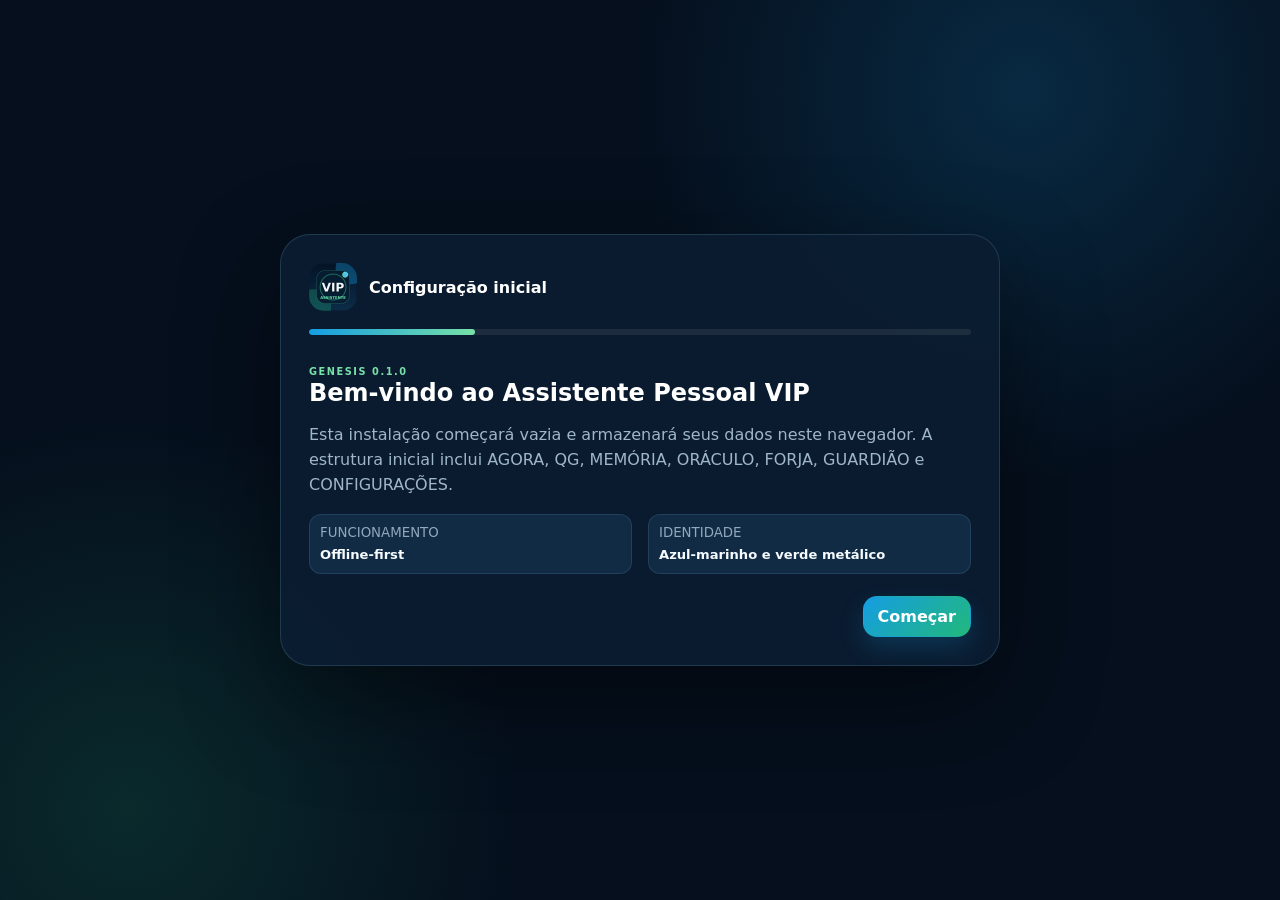
==== index.html @ 744bed23 "Add files via upload" ====
<!doctype html>
<html lang="pt-BR">
<head>
  <meta charset="utf-8">
  <meta name="viewport" content="width=device-width, initial-scale=1, viewport-fit=cover">
  <meta name="theme-color" content="#07182d">
  <meta name="description" content="Assistente Pessoal VIP — sistema operacional pessoal modular, privado e offline-first.">
  <meta name="mobile-web-app-capable" content="yes">
  <meta name="apple-mobile-web-app-capable" content="yes">
  <meta name="apple-mobile-web-app-status-bar-style" content="black-translucent">
  <title>Assistente Pessoal VIP</title>
  <link rel="manifest" href="./manifest.webmanifest">
  <link rel="icon" type="image/png" sizes="192x192" href="./assets/icon-192.png">
  <link rel="apple-touch-icon" href="./assets/icon-192.png">
  <link rel="stylesheet" href="./styles.css">
</head>
<body>
  <div id="appShell" class="app-shell" hidden>
    <aside class="sidebar" aria-label="Navegação principal">
      <a class="brand" href="#agora" aria-label="Assistente Pessoal VIP">
        <img src="./assets/icon-192.png" alt="">
        <span><strong>Assistente Pessoal</strong><small>VIP · Genesis 0.1</small></span>
      </a>
      <nav id="desktopNav" class="nav-list"></nav>
      <div class="sidebar-footer">
        <div class="status-pill"><i></i><span>Dados locais</span></div>
        <small>Offline-first · GitHub Pages</small>
      </div>
    </aside>

    <div class="content-area">
      <header class="topbar">
        <div>
          <span class="eyebrow">ASSISTENTE PESSOAL VIP</span>
          <h1 id="pageTitle">AGORA</h1>
        </div>
        <div class="topbar-actions">
          <button id="lockNowBtn" class="icon-btn" type="button" title="Bloquear agora" aria-label="Bloquear agora">⌁</button>
          <button id="themeToggleBtn" class="icon-btn" type="button" title="Alternar tema" aria-label="Alternar tema">◐</button>
          <button id="settingsBtn" class="profile-btn" type="button" title="Configurações" aria-label="Abrir configurações"><span id="profileInitial">V</span></button>
        </div>
      </header>
      <main id="mainContent" tabindex="-1"></main>
    </div>

    <nav id="mobileNav" class="mobile-nav" aria-label="Navegação móvel"></nav>
  </div>

  <section id="onboarding" class="fullscreen-layer" hidden aria-labelledby="onboardingTitle">
    <div class="setup-card">
      <div class="setup-brand"><img src="./assets/icon-192.png" alt=""><span>Configuração inicial</span></div>
      <div class="setup-progress" aria-label="Progresso"><i id="setupProgress"></i></div>
      <div id="setupBody"></div>
    </div>
  </section>

  <section id="lockScreen" class="fullscreen-layer lock-layer" hidden aria-labelledby="lockTitle">
    <form id="unlockForm" class="lock-card">
      <img src="./assets/icon-192.png" alt="">
      <span class="eyebrow">ÁREA PRIVADA</span>
      <h2 id="lockTitle">Assistente Pessoal VIP</h2>
      <p id="lockGreeting">Digite seu PIN para continuar.</p>
      <label class="field"><span>PIN</span><input id="unlockPin" inputmode="numeric" pattern="[0-9]*" maxlength="8" autocomplete="current-password" type="password" required></label>
      <button class="btn btn-primary btn-full" type="submit">Desbloquear</button>
      <small id="lockMessage" class="form-message" aria-live="polite"></small>
    </form>
  </section>

  <dialog id="modal" class="modal"><div id="modalContent"></div></dialog>
  <div id="toastContainer" class="toast-container" aria-live="polite"></div>
  <input id="importFileInput" type="file" accept="application/json" hidden>

  <script type="module" src="./js/app.js"></script>
</body>
</html>
---- styles.css ----
:root{
  --bg:#edf3f8;--bg-deep:#dce7ef;--surface:rgba(255,255,255,.88);--surface-solid:#fff;--surface-2:#f5f9fc;
  --text:#10263b;--text-strong:#06192b;--muted:#657b8e;--border:rgba(25,72,105,.14);--border-strong:rgba(26,129,167,.33);
  --navy:#07182d;--navy-2:#0c2946;--electric:#159de2;--electric-2:#52c8f0;--metal:#22b87b;--metal-light:#77e1a8;--metal-dark:#0f6f50;
  --danger:#c7475b;--warning:#c98724;--success:#168d61;--radius:22px;--radius-sm:15px;
  --shadow:0 22px 65px rgba(7,24,45,.12);--shadow-soft:0 10px 30px rgba(7,24,45,.09);--font-scale:1;
  color-scheme:light;font-family:Inter,ui-sans-serif,system-ui,-apple-system,BlinkMacSystemFont,"Segoe UI",sans-serif;font-size:calc(16px * var(--font-scale));
}
[data-theme="dark"]{
  --bg:#050f1d;--bg-deep:#081a2d;--surface:rgba(12,29,48,.88);--surface-solid:#0d2238;--surface-2:#112b44;
  --text:#d9e8f4;--text-strong:#f5fbff;--muted:#91a9bc;--border:rgba(115,174,207,.17);--border-strong:rgba(60,190,218,.36);
  --shadow:0 24px 75px rgba(0,0,0,.34);--shadow-soft:0 12px 34px rgba(0,0,0,.25);color-scheme:dark;
}
*{box-sizing:border-box}html{min-height:100%;background:var(--bg)}body{margin:0;min-height:100vh;background:
radial-gradient(circle at 90% 0%,rgba(21,157,226,.14),transparent 31%),
radial-gradient(circle at 5% 100%,rgba(34,184,123,.12),transparent 30%),var(--bg);color:var(--text)}
button,input,select,textarea{font:inherit}button{cursor:pointer}a{color:inherit;text-decoration:none}img{display:block;max-width:100%}[hidden]{display:none!important}
.app-shell{min-height:100vh}.sidebar{position:fixed;inset:0 auto 0 0;width:268px;padding:22px 16px;display:flex;flex-direction:column;background:linear-gradient(180deg,rgba(5,21,39,.98),rgba(8,42,61,.97));border-right:1px solid rgba(255,255,255,.08);z-index:30}.brand{display:flex;align-items:center;gap:12px;padding:4px 7px 22px}.brand img{width:44px;height:44px;border-radius:14px;box-shadow:0 9px 26px rgba(0,0,0,.25)}.brand span{display:flex;flex-direction:column}.brand strong{font-size:.93rem;color:#f6fbff}.brand small{font-size:.68rem;color:rgba(205,228,241,.61);letter-spacing:.05em;margin-top:2px}.nav-list{display:grid;gap:5px}.nav-item{width:100%;border:1px solid transparent;background:transparent;color:rgba(205,225,239,.67);border-radius:14px;padding:11px 12px;display:flex;align-items:center;gap:11px;text-align:left;font-weight:690;transition:.18s}.nav-item:hover{background:rgba(255,255,255,.07);color:#fff}.nav-item.active{background:linear-gradient(105deg,rgba(244,252,255,.98),rgba(217,245,236,.95));color:#104c63;border-color:rgba(255,255,255,.18);box-shadow:0 12px 28px rgba(0,0,0,.12)}.nav-icon{width:28px;height:28px;border-radius:9px;display:grid;place-items:center;font-size:.95rem;background:rgba(255,255,255,.07)}.nav-item.active .nav-icon{background:linear-gradient(145deg,rgba(21,157,226,.14),rgba(34,184,123,.18))}.sidebar-footer{margin-top:auto;color:rgba(206,228,240,.58);display:grid;gap:8px;padding:12px 8px;font-size:.69rem}.status-pill{display:flex;align-items:center;gap:8px;color:rgba(224,240,248,.78)}.status-pill i{width:8px;height:8px;border-radius:50%;background:var(--metal-light);box-shadow:0 0 13px var(--metal)}
.content-area{margin-left:268px;min-height:100vh}.topbar{position:sticky;top:0;z-index:20;display:flex;justify-content:space-between;align-items:center;padding:16px 26px;background:rgba(237,243,248,.74);backdrop-filter:blur(18px) saturate(145%);border-bottom:1px solid var(--border)}[data-theme="dark"] .topbar{background:rgba(5,15,29,.74)}.eyebrow{font-size:.61rem;letter-spacing:.16em;font-weight:850;color:var(--metal-dark)}[data-theme="dark"] .eyebrow{color:var(--metal-light)}.topbar h1{font-size:1.02rem;margin:3px 0 0;color:var(--text-strong)}.topbar-actions{display:flex;align-items:center;gap:8px}.icon-btn,.profile-btn{border:1px solid var(--border);background:var(--surface);color:var(--text);width:42px;height:42px;border-radius:14px;display:grid;place-items:center;box-shadow:var(--shadow-soft)}.profile-btn{background:linear-gradient(145deg,var(--navy-2),var(--metal-dark));color:#fff;font-weight:850;border-color:rgba(255,255,255,.12)}main{max-width:1420px;margin:0 auto;padding:26px 26px 80px}.mobile-nav{display:none}
.page{animation:pageIn .25s ease}.page-head{display:flex;justify-content:space-between;gap:18px;align-items:flex-end;margin-bottom:20px}.page-head h2{margin:0;color:var(--text-strong);font-size:clamp(1.55rem,3vw,2.35rem)}.page-head p{margin:7px 0 0;max-width:720px;color:var(--muted);line-height:1.55}.page-actions{display:flex;gap:9px;flex-wrap:wrap}.grid{display:grid;gap:16px}.grid-2{grid-template-columns:repeat(2,minmax(0,1fr))}.grid-3{grid-template-columns:repeat(3,minmax(0,1fr))}.grid-4{grid-template-columns:repeat(4,minmax(0,1fr))}.card{position:relative;background:var(--surface);border:1px solid var(--border);border-radius:var(--radius);padding:20px;box-shadow:var(--shadow-soft);overflow:hidden}.card::before{content:"";position:absolute;inset:0 auto auto 0;width:100%;height:2px;background:linear-gradient(90deg,var(--electric),var(--metal-light),transparent 75%);opacity:.85}.card h3{margin:0;color:var(--text-strong);font-size:1rem}.card p{color:var(--muted);line-height:1.55}.card-head{display:flex;justify-content:space-between;align-items:center;gap:10px;margin-bottom:15px}.hero{background:linear-gradient(135deg,rgba(7,24,45,.98),rgba(10,50,72,.96) 58%,rgba(15,111,80,.92));color:#fff;border-radius:30px;padding:26px;box-shadow:0 28px 72px rgba(7,24,45,.22);position:relative;overflow:hidden;margin-bottom:18px}.hero::before{content:"";position:absolute;width:320px;height:320px;border:1px solid rgba(119,225,168,.28);border-radius:50%;right:-90px;top:-170px}.hero::after{content:"";position:absolute;width:190px;height:190px;background:radial-gradient(circle,rgba(82,200,240,.18),transparent 68%);right:8%;bottom:-90px}.hero>*{position:relative;z-index:1}.hero small{color:rgba(228,243,251,.72)}.hero h2{font-size:clamp(1.7rem,4vw,2.75rem);margin:8px 0 9px}.hero p{max-width:780px;color:rgba(230,242,249,.78);line-height:1.58}.hero-meta{display:flex;flex-wrap:wrap;gap:8px;margin-top:18px}.chip{display:inline-flex;align-items:center;gap:7px;border-radius:999px;padding:7px 11px;background:rgba(255,255,255,.09);border:1px solid rgba(255,255,255,.11);font-size:.72rem;color:rgba(244,250,254,.87)}.chip i{width:7px;height:7px;border-radius:50%;background:var(--metal-light);box-shadow:0 0 10px var(--metal-light)}
.stat-card{min-height:126px}.stat-value{display:block;font-size:1.55rem;color:var(--text-strong);font-weight:860;margin:12px 0 5px}.stat-label{font-size:.72rem;color:var(--muted)}.priority-list,.list{display:grid;gap:9px}.priority-item,.list-item{display:flex;align-items:flex-start;gap:11px;padding:13px;border:1px solid var(--border);border-radius:var(--radius-sm);background:var(--surface-2)}.priority-number{width:30px;height:30px;flex:0 0 30px;border-radius:10px;display:grid;place-items:center;background:linear-gradient(145deg,var(--electric),var(--metal));color:#fff;font-weight:850}.priority-item b,.list-item b{display:block;color:var(--text-strong);font-size:.86rem}.priority-item small,.list-item small{display:block;color:var(--muted);margin-top:4px;line-height:1.4}.clickable{cursor:pointer;transition:.18s}.clickable:hover{transform:translateY(-2px);border-color:var(--border-strong)}
.btn{border:1px solid transparent;border-radius:14px;padding:10px 14px;font-weight:760;display:inline-flex;align-items:center;justify-content:center;gap:8px;transition:.18s}.btn:hover{transform:translateY(-1px)}.btn-primary{background:linear-gradient(135deg,var(--electric),var(--metal));color:#fff;box-shadow:0 11px 25px rgba(21,157,226,.2)}.btn-secondary{background:var(--surface-2);color:var(--text);border-color:var(--border)}.btn-danger{background:rgba(199,71,91,.1);color:var(--danger);border-color:rgba(199,71,91,.18)}.btn-ghost{background:transparent;color:var(--muted);border-color:var(--border)}.btn-sm{padding:7px 10px;border-radius:11px;font-size:.74rem}.btn-full{width:100%}.action-row{display:flex;flex-wrap:wrap;gap:9px}.badge{display:inline-flex;align-items:center;padding:5px 9px;border-radius:999px;font-size:.65rem;font-weight:790;background:rgba(21,157,226,.1);color:#1479a9;border:1px solid rgba(21,157,226,.17)}[data-theme="dark"] .badge{color:#8fdcf5}.badge.success{background:rgba(34,184,123,.1);color:var(--success);border-color:rgba(34,184,123,.18)}[data-theme="dark"] .badge.success{color:var(--metal-light)}.badge.warning{background:rgba(201,135,36,.1);color:var(--warning)}
.field{display:grid;gap:7px}.field>span{font-size:.72rem;font-weight:760;color:var(--text)}.field input,.field select,.field textarea{width:100%;border:1px solid var(--border);border-radius:13px;background:var(--surface-2);color:var(--text);padding:11px 12px;outline:none;transition:.18s}.field textarea{min-height:110px;resize:vertical;line-height:1.5}.field input:focus,.field select:focus,.field textarea:focus{border-color:var(--electric);box-shadow:0 0 0 3px rgba(21,157,226,.12)}.form-grid{display:grid;grid-template-columns:repeat(2,minmax(0,1fr));gap:13px}.span-2{grid-column:1/-1}.form-message{display:block;min-height:18px;margin-top:8px;color:var(--danger);text-align:center}.search-row{display:flex;gap:9px;margin-bottom:15px}.search-row .field{flex:1}.empty-state{padding:24px;border:1px dashed var(--border-strong);border-radius:var(--radius-sm);background:var(--surface-2);color:var(--muted);text-align:center;line-height:1.55}.section-note{padding:13px;border-radius:var(--radius-sm);background:linear-gradient(135deg,rgba(21,157,226,.08),rgba(34,184,123,.08));border:1px solid var(--border);font-size:.78rem;line-height:1.5;color:var(--muted)}
.command-box{display:flex;gap:10px;background:rgba(255,255,255,.08);border:1px solid rgba(255,255,255,.14);padding:9px;border-radius:17px;margin-top:20px;max-width:850px}.command-box input{flex:1;border:0;background:transparent;color:#fff;padding:6px 8px;outline:none}.command-box input::placeholder{color:rgba(233,245,251,.58)}.command-box button{border:0;border-radius:12px;background:linear-gradient(135deg,var(--electric),var(--metal));color:#fff;padding:10px 14px;font-weight:800}.module-card{min-height:178px;display:flex;flex-direction:column}.module-symbol{width:46px;height:46px;border-radius:15px;display:grid;place-items:center;background:linear-gradient(145deg,rgba(21,157,226,.16),rgba(34,184,123,.18));font-size:1.25rem;margin-bottom:14px}.module-card .module-footer{margin-top:auto;display:flex;justify-content:space-between;align-items:center;gap:9px}.module-card p{font-size:.78rem;margin:8px 0 15px}.mode-selector{display:flex;gap:8px;flex-wrap:wrap}.mode-selector button.active{background:linear-gradient(135deg,var(--navy-2),var(--metal-dark));color:#fff;border-color:transparent}.score-panel{display:grid;gap:10px}.score-row{display:grid;grid-template-columns:minmax(110px,1fr) 2fr 58px;align-items:center;gap:10px}.score-bar{height:10px;border-radius:999px;background:var(--bg-deep);overflow:hidden}.score-bar i{display:block;height:100%;background:linear-gradient(90deg,var(--electric),var(--metal));border-radius:inherit}.score-row strong{text-align:right;color:var(--text-strong)}.decision-winner{padding:16px;border-radius:17px;background:linear-gradient(135deg,rgba(21,157,226,.1),rgba(34,184,123,.11));border:1px solid var(--border-strong)}.decision-winner h4{margin:0 0 6px;color:var(--text-strong)}.decision-winner p{margin:0}.field-builder{display:grid;gap:8px}.field-row{display:grid;grid-template-columns:1.4fr .9fr auto;gap:8px;align-items:end;padding:10px;border:1px solid var(--border);border-radius:14px;background:var(--surface-2)}.record-grid{display:grid;grid-template-columns:repeat(2,minmax(0,1fr));gap:10px}.kv{padding:10px;border-radius:12px;background:var(--surface-2);border:1px solid var(--border)}.kv small{display:block;color:var(--muted);margin-bottom:4px}.kv strong{font-size:.82rem;color:var(--text-strong);word-break:break-word}.event-log{max-height:430px;overflow:auto}.event-item{display:grid;grid-template-columns:105px 1fr;gap:12px;padding:10px 0;border-bottom:1px solid var(--border);font-size:.75rem}.event-item time{color:var(--muted)}
.fullscreen-layer{position:fixed;inset:0;z-index:100;display:grid;place-items:center;padding:20px;background:radial-gradient(circle at 80% 10%,rgba(21,157,226,.19),transparent 30%),radial-gradient(circle at 10% 90%,rgba(34,184,123,.16),transparent 28%),#050f1d}.setup-card,.lock-card{width:min(720px,100%);background:rgba(11,29,48,.96);border:1px solid rgba(130,194,219,.18);border-radius:30px;padding:28px;color:#dcecf7;box-shadow:0 35px 100px rgba(0,0,0,.45)}.setup-brand{display:flex;align-items:center;gap:12px;color:#fff;font-weight:850;margin-bottom:18px}.setup-brand img{width:48px;height:48px;border-radius:15px}.setup-progress{height:6px;border-radius:999px;background:rgba(255,255,255,.08);overflow:hidden;margin-bottom:25px}.setup-progress i{display:block;height:100%;width:25%;border-radius:inherit;background:linear-gradient(90deg,var(--electric),var(--metal-light));transition:.25s}.setup-card h2,.lock-card h2{color:#fff;margin:0 0 10px}.setup-card p,.lock-card p{color:#9fb7c8;line-height:1.55}.setup-card .field>span,.lock-card .field>span{color:#dcecf7}.setup-card input,.setup-card select,.lock-card input{background:rgba(20,44,65,.9);border-color:rgba(121,181,205,.2);color:#fff}.setup-actions{display:flex;justify-content:space-between;gap:10px;margin-top:22px}.lock-layer{background:radial-gradient(circle at 50% 20%,rgba(34,184,123,.16),transparent 32%),#040c17}.lock-card{max-width:390px;text-align:center}.lock-card img{width:82px;height:82px;border-radius:25px;margin:0 auto 18px;box-shadow:0 18px 45px rgba(0,0,0,.3)}.lock-card .field{text-align:left;margin-top:18px}.lock-card input{text-align:center;font-size:1.35rem;letter-spacing:.35em}.modal{border:0;padding:0;background:transparent;width:min(720px,calc(100vw - 24px));max-height:calc(100vh - 24px)}.modal::backdrop{background:rgba(2,10,20,.72);backdrop-filter:blur(7px)}#modalContent{background:var(--surface-solid);border:1px solid var(--border);border-radius:25px;padding:22px;box-shadow:var(--shadow);max-height:calc(100vh - 28px);overflow:auto}.modal-head{display:flex;justify-content:space-between;align-items:center;gap:10px;margin-bottom:16px}.modal-head h3{margin:0;color:var(--text-strong)}.modal-close{border:1px solid var(--border);background:var(--surface-2);color:var(--text);width:36px;height:36px;border-radius:11px}.toast-container{position:fixed;right:18px;bottom:20px;z-index:150;display:grid;gap:9px}.toast{width:min(360px,calc(100vw - 28px));padding:12px 14px;border-radius:14px;background:var(--surface-solid);border:1px solid var(--border);color:var(--text);box-shadow:var(--shadow);animation:toastIn .2s ease}.toast.success{border-left:4px solid var(--metal)}.toast.error{border-left:4px solid var(--danger)}
@keyframes pageIn{from{opacity:0;transform:translateY(7px)}to{opacity:1;transform:none}}@keyframes toastIn{from{opacity:0;transform:translateY(8px)}to{opacity:1;transform:none}}
@media(max-width:1100px){.grid-4{grid-template-columns:repeat(2,1fr)}.grid-3{grid-template-columns:repeat(2,1fr)}}
@media(max-width:820px){.sidebar{display:none}.content-area{margin-left:0}.topbar{padding:13px 14px}main{padding:18px 12px 105px}.mobile-nav{display:grid;grid-template-columns:repeat(5,1fr);position:fixed;left:8px;right:8px;bottom:8px;z-index:50;padding:7px 5px calc(7px + env(safe-area-inset-bottom));border-radius:20px;background:rgba(244,249,252,.9);border:1px solid var(--border);box-shadow:var(--shadow);backdrop-filter:blur(20px)}[data-theme="dark"] .mobile-nav{background:rgba(7,22,37,.91)}.mobile-nav .nav-item{padding:6px 2px;display:flex;flex-direction:column;gap:3px;border-radius:12px;font-size:.56rem;justify-content:center;text-align:center}.mobile-nav .nav-icon{width:26px;height:24px;background:transparent}.mobile-nav .nav-item.active{background:linear-gradient(145deg,rgba(21,157,226,.14),rgba(34,184,123,.16));color:var(--text-strong);box-shadow:none}.page-head{align-items:flex-start;flex-direction:column}.grid-2,.grid-3{grid-template-columns:1fr}.hero{padding:21px;border-radius:24px}.form-grid,.record-grid{grid-template-columns:1fr}.span-2{grid-column:auto}.field-row{grid-template-columns:1fr}.score-row{grid-template-columns:1fr 2fr 48px}.setup-card{padding:22px}.event-item{grid-template-columns:1fr;gap:3px}}
@media(max-width:480px){.grid-4{grid-template-columns:1fr}.topbar .eyebrow{font-size:.52rem}.topbar h1{font-size:.9rem}.icon-btn,.profile-btn{width:38px;height:38px}.hero h2{font-size:1.7rem}.setup-actions{flex-direction:column-reverse}.setup-actions .btn{width:100%}.action-row .btn{flex:1}.search-row{flex-direction:column}}
@media(prefers-reduced-motion:reduce){*,*::before,*::after{animation-duration:.01ms!important;transition-duration:.01ms!important;scroll-behavior:auto!important}}
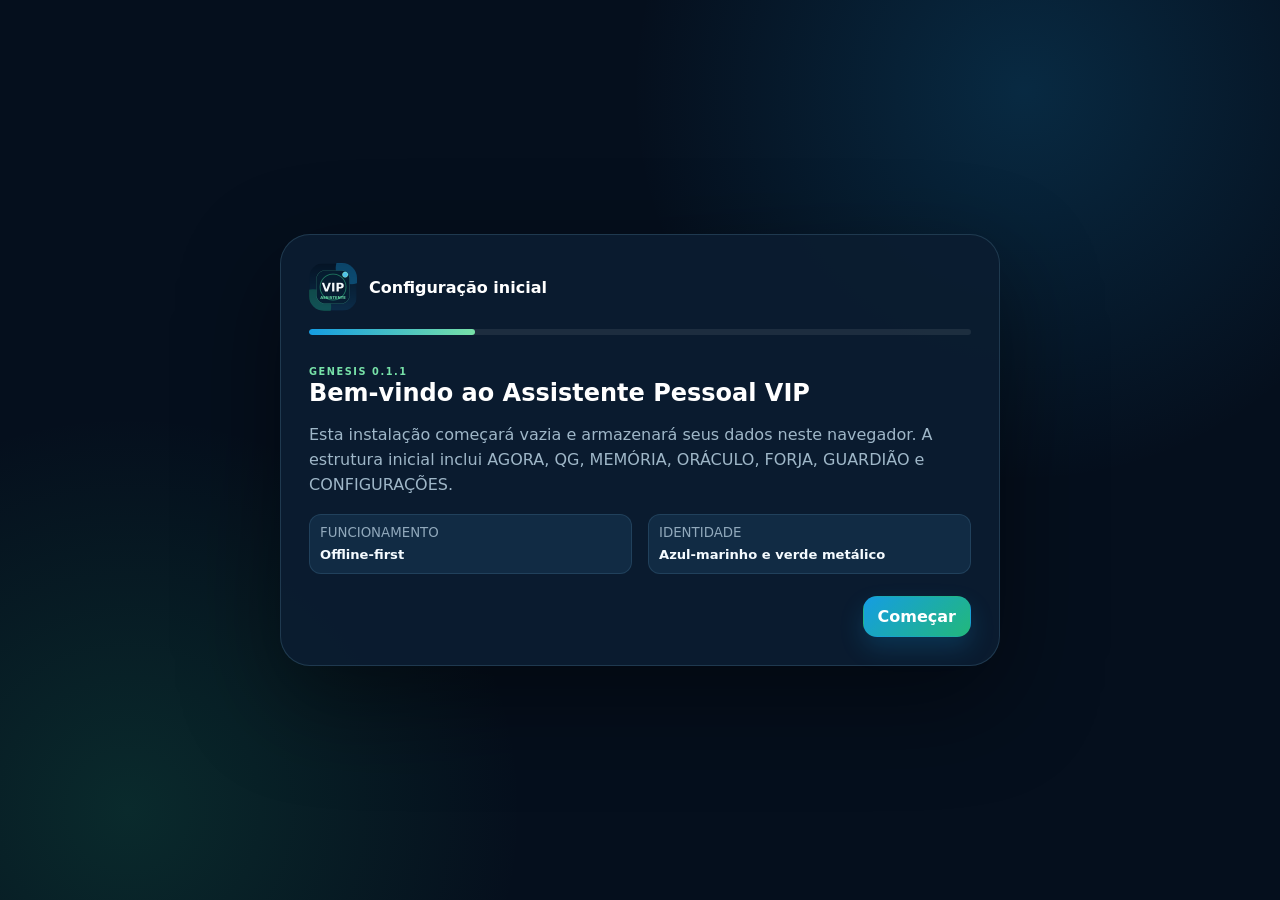
==== commit be880095: "Add files via upload" ====
--- a/index.html
+++ b/index.html
@@ -19,7 +19,7 @@
     <aside class="sidebar" aria-label="Navegação principal">
       <a class="brand" href="#agora" aria-label="Assistente Pessoal VIP">
         <img src="./assets/icon-192.png" alt="">
-        <span><strong>Assistente Pessoal</strong><small>VIP · Genesis 0.1</small></span>
+        <span><strong>Assistente Pessoal</strong><small>VIP · Genesis 0.1.1</small></span>
       </a>
       <nav id="desktopNav" class="nav-list"></nav>
       <div class="sidebar-footer">
--- a/styles.css
+++ b/styles.css
@@ -28,3 +28,7 @@
 @media(max-width:820px){.sidebar{display:none}.content-area{margin-left:0}.topbar{padding:13px 14px}main{padding:18px 12px 105px}.mobile-nav{display:grid;grid-template-columns:repeat(5,1fr);position:fixed;left:8px;right:8px;bottom:8px;z-index:50;padding:7px 5px calc(7px + env(safe-area-inset-bottom));border-radius:20px;background:rgba(244,249,252,.9);border:1px solid var(--border);box-shadow:var(--shadow);backdrop-filter:blur(20px)}[data-theme="dark"] .mobile-nav{background:rgba(7,22,37,.91)}.mobile-nav .nav-item{padding:6px 2px;display:flex;flex-direction:column;gap:3px;border-radius:12px;font-size:.56rem;justify-content:center;text-align:center}.mobile-nav .nav-icon{width:26px;height:24px;background:transparent}.mobile-nav .nav-item.active{background:linear-gradient(145deg,rgba(21,157,226,.14),rgba(34,184,123,.16));color:var(--text-strong);box-shadow:none}.page-head{align-items:flex-start;flex-direction:column}.grid-2,.grid-3{grid-template-columns:1fr}.hero{padding:21px;border-radius:24px}.form-grid,.record-grid{grid-template-columns:1fr}.span-2{grid-column:auto}.field-row{grid-template-columns:1fr}.score-row{grid-template-columns:1fr 2fr 48px}.setup-card{padding:22px}.event-item{grid-template-columns:1fr;gap:3px}}
 @media(max-width:480px){.grid-4{grid-template-columns:1fr}.topbar .eyebrow{font-size:.52rem}.topbar h1{font-size:.9rem}.icon-btn,.profile-btn{width:38px;height:38px}.hero h2{font-size:1.7rem}.setup-actions{flex-direction:column-reverse}.setup-actions .btn{width:100%}.action-row .btn{flex:1}.search-row{flex-direction:column}}
 @media(prefers-reduced-motion:reduce){*,*::before,*::after{animation-duration:.01ms!important;transition-duration:.01ms!important;scroll-behavior:auto!important}}
+
+/* Gemini API · Genesis 0.1.1 */
+.secret-input{display:flex;gap:8px;align-items:stretch}.secret-input input{flex:1;min-width:0}.secret-input .btn{flex:0 0 auto}.api-status{display:grid;gap:5px;margin-top:14px;padding:13px 14px;border-radius:14px;border:1px solid var(--border);background:var(--surface-2)}.api-status strong{color:var(--text-strong);font-size:.82rem}.api-status span{color:var(--muted);font-size:.75rem;line-height:1.45}.api-status.success{border-left:4px solid var(--metal);background:linear-gradient(135deg,rgba(34,184,123,.09),var(--surface-2))}.api-status.error{border-left:4px solid var(--danger);background:linear-gradient(135deg,rgba(199,71,91,.08),var(--surface-2))}.api-status.testing{border-left:4px solid var(--electric);background:linear-gradient(135deg,rgba(21,157,226,.09),var(--surface-2))}.api-warning strong{color:var(--text-strong)}button:disabled{opacity:.5;cursor:not-allowed;transform:none!important}
+@media(max-width:560px){.secret-input{display:grid;grid-template-columns:1fr}.secret-input .btn{width:100%}}
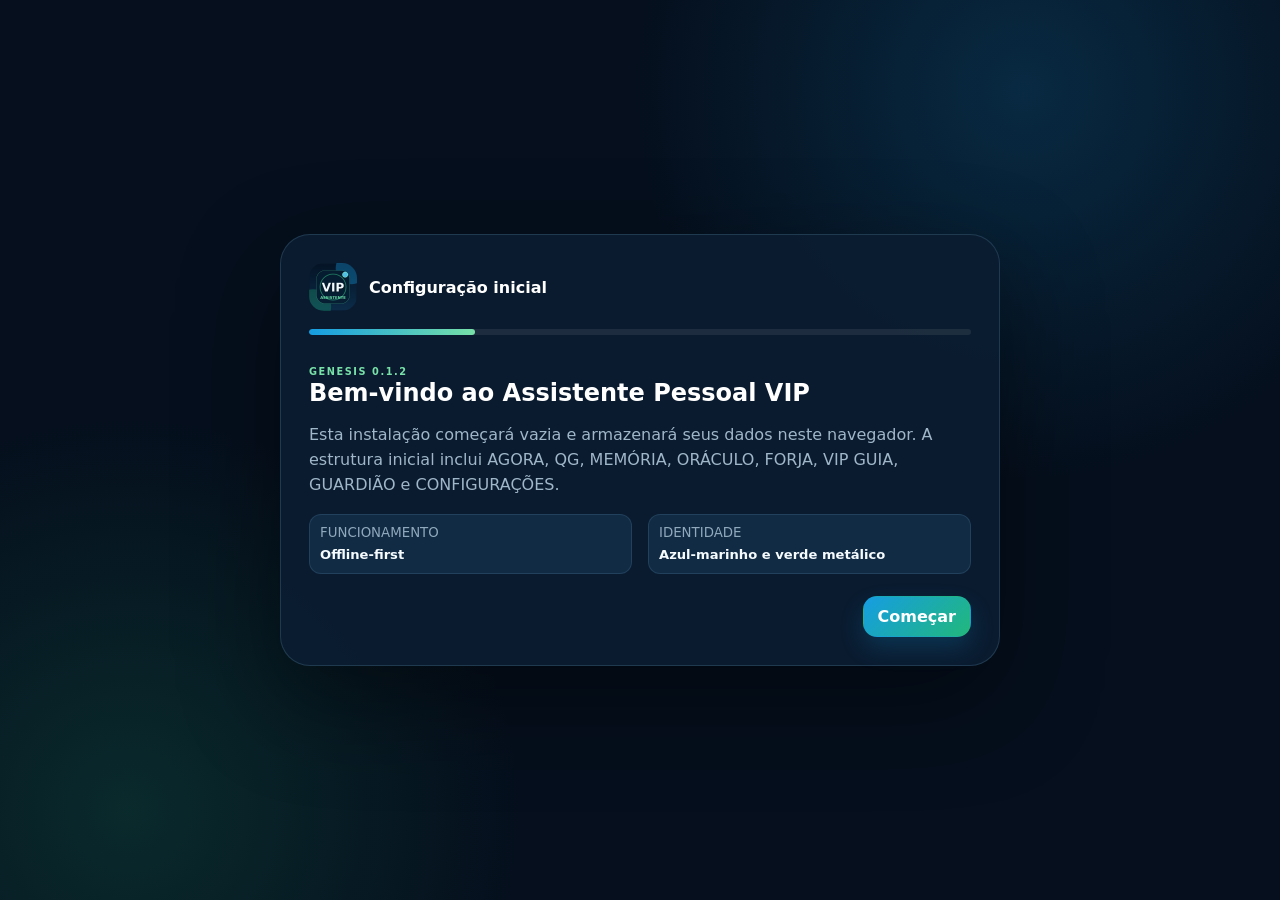
==== commit 983db488: "Add files via upload" ====
--- a/index.html
+++ b/index.html
@@ -19,7 +19,7 @@
     <aside class="sidebar" aria-label="Navegação principal">
       <a class="brand" href="#agora" aria-label="Assistente Pessoal VIP">
         <img src="./assets/icon-192.png" alt="">
-        <span><strong>Assistente Pessoal</strong><small>VIP · Genesis 0.1.1</small></span>
+        <span><strong>Assistente Pessoal</strong><small>VIP · Genesis 0.1.2</small></span>
       </a>
       <nav id="desktopNav" class="nav-list"></nav>
       <div class="sidebar-footer">
@@ -35,6 +35,7 @@
           <h1 id="pageTitle">AGORA</h1>
         </div>
         <div class="topbar-actions">
+          <button id="guideBtn" class="icon-btn" type="button" title="Abrir VIP Guia" aria-label="Abrir VIP Guia">?</button>
           <button id="lockNowBtn" class="icon-btn" type="button" title="Bloquear agora" aria-label="Bloquear agora">⌁</button>
           <button id="themeToggleBtn" class="icon-btn" type="button" title="Alternar tema" aria-label="Alternar tema">◐</button>
           <button id="settingsBtn" class="profile-btn" type="button" title="Configurações" aria-label="Abrir configurações"><span id="profileInitial">V</span></button>
--- a/styles.css
+++ b/styles.css
@@ -29,6 +29,11 @@
 @media(max-width:480px){.grid-4{grid-template-columns:1fr}.topbar .eyebrow{font-size:.52rem}.topbar h1{font-size:.9rem}.icon-btn,.profile-btn{width:38px;height:38px}.hero h2{font-size:1.7rem}.setup-actions{flex-direction:column-reverse}.setup-actions .btn{width:100%}.action-row .btn{flex:1}.search-row{flex-direction:column}}
 @media(prefers-reduced-motion:reduce){*,*::before,*::after{animation-duration:.01ms!important;transition-duration:.01ms!important;scroll-behavior:auto!important}}
 
-/* Gemini API · Genesis 0.1.1 */
+/* Gemini API · Genesis 0.1.2 */
 .secret-input{display:flex;gap:8px;align-items:stretch}.secret-input input{flex:1;min-width:0}.secret-input .btn{flex:0 0 auto}.api-status{display:grid;gap:5px;margin-top:14px;padding:13px 14px;border-radius:14px;border:1px solid var(--border);background:var(--surface-2)}.api-status strong{color:var(--text-strong);font-size:.82rem}.api-status span{color:var(--muted);font-size:.75rem;line-height:1.45}.api-status.success{border-left:4px solid var(--metal);background:linear-gradient(135deg,rgba(34,184,123,.09),var(--surface-2))}.api-status.error{border-left:4px solid var(--danger);background:linear-gradient(135deg,rgba(199,71,91,.08),var(--surface-2))}.api-status.testing{border-left:4px solid var(--electric);background:linear-gradient(135deg,rgba(21,157,226,.09),var(--surface-2))}.api-warning strong{color:var(--text-strong)}button:disabled{opacity:.5;cursor:not-allowed;transform:none!important}
 @media(max-width:560px){.secret-input{display:grid;grid-template-columns:1fr}.secret-input .btn{width:100%}}
+
+/* VIP GUIA · Genesis 0.1.2 */
+.guide-layout{display:grid;grid-template-columns:minmax(260px,330px) minmax(0,1fr);gap:16px;align-items:start}.guide-sidebar-panel{display:grid;gap:16px;position:sticky;top:96px}.guide-status-card p{margin-bottom:0}.guide-category-grid{display:grid;grid-template-columns:repeat(3,minmax(0,1fr));gap:8px}.guide-category{min-height:72px;border:1px solid var(--border);border-radius:14px;background:var(--surface-2);color:var(--text);display:grid;place-items:center;gap:3px;padding:9px 5px;transition:.18s}.guide-category:hover{transform:translateY(-2px);border-color:var(--border-strong)}.guide-category span{font-size:1.05rem;color:var(--electric)}.guide-category b{font-size:.62rem;line-height:1.2}.guide-suggestions{display:grid;gap:7px}.guide-suggestions button{border:1px solid var(--border);background:var(--surface-2);color:var(--text);border-radius:12px;padding:9px 10px;text-align:left;font-size:.72rem;line-height:1.35}.guide-suggestions button:hover{border-color:var(--border-strong)}.guide-chat-card{padding:0;min-height:690px;display:flex;flex-direction:column}.guide-chat-card::before{z-index:2}.guide-conversation{display:grid;gap:14px;padding:20px;overflow:auto;min-height:470px;max-height:calc(100vh - 300px);scroll-behavior:smooth}.guide-welcome{min-height:360px;display:grid;place-items:center;align-content:center;text-align:center;padding:28px;color:var(--muted)}.guide-welcome .module-symbol{margin:0 auto 12px}.guide-welcome h3{margin:0 0 8px;color:var(--text-strong)}.guide-welcome p{max-width:560px;margin:0;line-height:1.55}.guide-message{display:flex;gap:10px;align-items:flex-start;max-width:92%}.guide-message.user{margin-left:auto;flex-direction:row-reverse}.guide-avatar{width:36px;height:36px;flex:0 0 36px;border-radius:12px;display:grid;place-items:center;background:linear-gradient(145deg,var(--navy-2),var(--metal-dark));color:#fff;font-size:.61rem;font-weight:850;box-shadow:var(--shadow-soft)}.guide-message.user .guide-avatar{background:linear-gradient(145deg,var(--electric),var(--metal))}.guide-bubble{min-width:0;padding:14px 15px;border-radius:17px;background:var(--surface-2);border:1px solid var(--border)}.guide-message.user .guide-bubble{background:linear-gradient(135deg,rgba(21,157,226,.13),rgba(34,184,123,.12));border-color:var(--border-strong)}.guide-bubble h3{font-size:.88rem;margin:0 0 8px}.guide-text{font-size:.79rem;line-height:1.55;color:var(--text)}.guide-text p{margin:0 0 8px;color:inherit}.guide-text p:last-child{margin-bottom:0}.guide-text h4{margin:10px 0 6px;color:var(--text-strong);font-size:.82rem}.guide-text ol{margin:7px 0 9px;padding-left:21px}.guide-text li{margin:0 0 6px}.guide-meta{display:flex;align-items:center;gap:8px;margin-top:10px;color:var(--muted);font-size:.66rem}.guide-actions{margin-top:11px}.guide-actions .btn{white-space:normal;text-align:center}.guide-composer{margin-top:auto;padding:14px;border-top:1px solid var(--border);background:var(--surface-solid);border-radius:0 0 var(--radius) var(--radius)}.guide-composer textarea{width:100%;border:1px solid var(--border);border-radius:14px;background:var(--surface-2);color:var(--text);padding:12px;resize:vertical;min-height:68px;outline:none;line-height:1.45}.guide-composer textarea:focus{border-color:var(--electric);box-shadow:0 0 0 3px rgba(21,157,226,.12)}.guide-composer-actions{display:flex;justify-content:flex-end;gap:9px;margin-top:9px}.guide-composer>small{display:block;color:var(--muted);font-size:.64rem;line-height:1.4;margin-top:8px}
+@media(max-width:1050px){.guide-layout{grid-template-columns:1fr}.guide-sidebar-panel{position:static;grid-template-columns:repeat(2,minmax(0,1fr))}.guide-sidebar-panel>article:last-child{grid-column:1/-1}.guide-chat-card{min-height:620px}.guide-conversation{max-height:none}}
+@media(max-width:620px){.guide-sidebar-panel{grid-template-columns:1fr}.guide-sidebar-panel>article:last-child{grid-column:auto}.guide-category-grid{grid-template-columns:repeat(3,1fr)}.guide-chat-card{min-height:580px}.guide-conversation{padding:14px;min-height:380px}.guide-message{max-width:100%}.guide-avatar{width:32px;height:32px;flex-basis:32px}.guide-bubble{padding:12px}.guide-composer-actions{display:grid;grid-template-columns:1fr 1fr}.guide-composer-actions .btn{width:100%}}
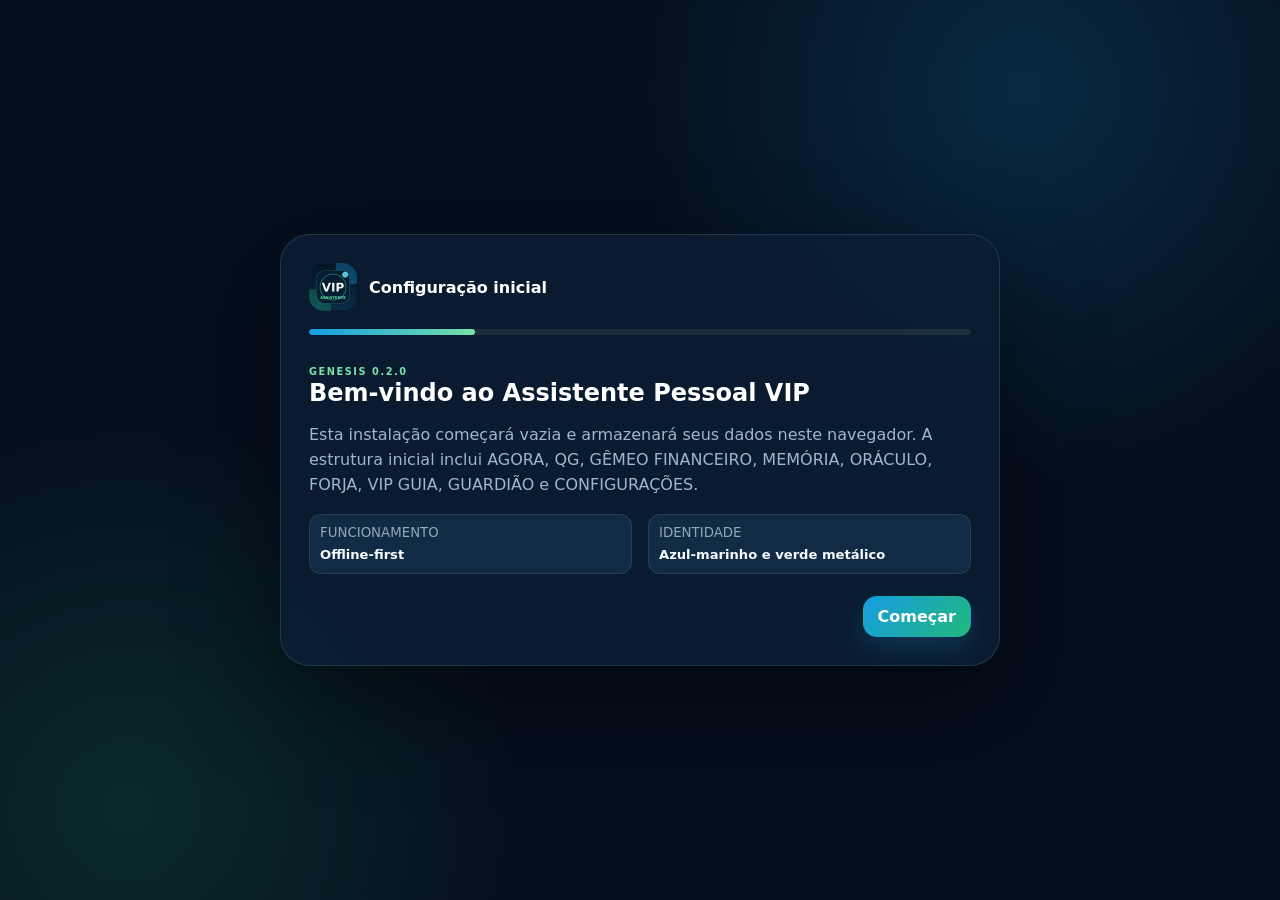
==== commit ee2b3e29: "Add files via upload" ====
--- a/index.html
+++ b/index.html
@@ -19,7 +19,7 @@
     <aside class="sidebar" aria-label="Navegação principal">
       <a class="brand" href="#agora" aria-label="Assistente Pessoal VIP">
         <img src="./assets/icon-192.png" alt="">
-        <span><strong>Assistente Pessoal</strong><small>VIP · Genesis 0.1.2</small></span>
+        <span><strong>Assistente Pessoal</strong><small>VIP · Genesis 0.2.0</small></span>
       </a>
       <nav id="desktopNav" class="nav-list"></nav>
       <div class="sidebar-footer">
--- a/styles.css
+++ b/styles.css
@@ -29,11 +29,16 @@
 @media(max-width:480px){.grid-4{grid-template-columns:1fr}.topbar .eyebrow{font-size:.52rem}.topbar h1{font-size:.9rem}.icon-btn,.profile-btn{width:38px;height:38px}.hero h2{font-size:1.7rem}.setup-actions{flex-direction:column-reverse}.setup-actions .btn{width:100%}.action-row .btn{flex:1}.search-row{flex-direction:column}}
 @media(prefers-reduced-motion:reduce){*,*::before,*::after{animation-duration:.01ms!important;transition-duration:.01ms!important;scroll-behavior:auto!important}}
 
-/* Gemini API · Genesis 0.1.2 */
+/* Gemini API · Genesis 0.2.0 */
 .secret-input{display:flex;gap:8px;align-items:stretch}.secret-input input{flex:1;min-width:0}.secret-input .btn{flex:0 0 auto}.api-status{display:grid;gap:5px;margin-top:14px;padding:13px 14px;border-radius:14px;border:1px solid var(--border);background:var(--surface-2)}.api-status strong{color:var(--text-strong);font-size:.82rem}.api-status span{color:var(--muted);font-size:.75rem;line-height:1.45}.api-status.success{border-left:4px solid var(--metal);background:linear-gradient(135deg,rgba(34,184,123,.09),var(--surface-2))}.api-status.error{border-left:4px solid var(--danger);background:linear-gradient(135deg,rgba(199,71,91,.08),var(--surface-2))}.api-status.testing{border-left:4px solid var(--electric);background:linear-gradient(135deg,rgba(21,157,226,.09),var(--surface-2))}.api-warning strong{color:var(--text-strong)}button:disabled{opacity:.5;cursor:not-allowed;transform:none!important}
 @media(max-width:560px){.secret-input{display:grid;grid-template-columns:1fr}.secret-input .btn{width:100%}}
 
-/* VIP GUIA · Genesis 0.1.2 */
+/* VIP GUIA · Genesis 0.2.0 */
 .guide-layout{display:grid;grid-template-columns:minmax(260px,330px) minmax(0,1fr);gap:16px;align-items:start}.guide-sidebar-panel{display:grid;gap:16px;position:sticky;top:96px}.guide-status-card p{margin-bottom:0}.guide-category-grid{display:grid;grid-template-columns:repeat(3,minmax(0,1fr));gap:8px}.guide-category{min-height:72px;border:1px solid var(--border);border-radius:14px;background:var(--surface-2);color:var(--text);display:grid;place-items:center;gap:3px;padding:9px 5px;transition:.18s}.guide-category:hover{transform:translateY(-2px);border-color:var(--border-strong)}.guide-category span{font-size:1.05rem;color:var(--electric)}.guide-category b{font-size:.62rem;line-height:1.2}.guide-suggestions{display:grid;gap:7px}.guide-suggestions button{border:1px solid var(--border);background:var(--surface-2);color:var(--text);border-radius:12px;padding:9px 10px;text-align:left;font-size:.72rem;line-height:1.35}.guide-suggestions button:hover{border-color:var(--border-strong)}.guide-chat-card{padding:0;min-height:690px;display:flex;flex-direction:column}.guide-chat-card::before{z-index:2}.guide-conversation{display:grid;gap:14px;padding:20px;overflow:auto;min-height:470px;max-height:calc(100vh - 300px);scroll-behavior:smooth}.guide-welcome{min-height:360px;display:grid;place-items:center;align-content:center;text-align:center;padding:28px;color:var(--muted)}.guide-welcome .module-symbol{margin:0 auto 12px}.guide-welcome h3{margin:0 0 8px;color:var(--text-strong)}.guide-welcome p{max-width:560px;margin:0;line-height:1.55}.guide-message{display:flex;gap:10px;align-items:flex-start;max-width:92%}.guide-message.user{margin-left:auto;flex-direction:row-reverse}.guide-avatar{width:36px;height:36px;flex:0 0 36px;border-radius:12px;display:grid;place-items:center;background:linear-gradient(145deg,var(--navy-2),var(--metal-dark));color:#fff;font-size:.61rem;font-weight:850;box-shadow:var(--shadow-soft)}.guide-message.user .guide-avatar{background:linear-gradient(145deg,var(--electric),var(--metal))}.guide-bubble{min-width:0;padding:14px 15px;border-radius:17px;background:var(--surface-2);border:1px solid var(--border)}.guide-message.user .guide-bubble{background:linear-gradient(135deg,rgba(21,157,226,.13),rgba(34,184,123,.12));border-color:var(--border-strong)}.guide-bubble h3{font-size:.88rem;margin:0 0 8px}.guide-text{font-size:.79rem;line-height:1.55;color:var(--text)}.guide-text p{margin:0 0 8px;color:inherit}.guide-text p:last-child{margin-bottom:0}.guide-text h4{margin:10px 0 6px;color:var(--text-strong);font-size:.82rem}.guide-text ol{margin:7px 0 9px;padding-left:21px}.guide-text li{margin:0 0 6px}.guide-meta{display:flex;align-items:center;gap:8px;margin-top:10px;color:var(--muted);font-size:.66rem}.guide-actions{margin-top:11px}.guide-actions .btn{white-space:normal;text-align:center}.guide-composer{margin-top:auto;padding:14px;border-top:1px solid var(--border);background:var(--surface-solid);border-radius:0 0 var(--radius) var(--radius)}.guide-composer textarea{width:100%;border:1px solid var(--border);border-radius:14px;background:var(--surface-2);color:var(--text);padding:12px;resize:vertical;min-height:68px;outline:none;line-height:1.45}.guide-composer textarea:focus{border-color:var(--electric);box-shadow:0 0 0 3px rgba(21,157,226,.12)}.guide-composer-actions{display:flex;justify-content:flex-end;gap:9px;margin-top:9px}.guide-composer>small{display:block;color:var(--muted);font-size:.64rem;line-height:1.4;margin-top:8px}
 @media(max-width:1050px){.guide-layout{grid-template-columns:1fr}.guide-sidebar-panel{position:static;grid-template-columns:repeat(2,minmax(0,1fr))}.guide-sidebar-panel>article:last-child{grid-column:1/-1}.guide-chat-card{min-height:620px}.guide-conversation{max-height:none}}
 @media(max-width:620px){.guide-sidebar-panel{grid-template-columns:1fr}.guide-sidebar-panel>article:last-child{grid-column:auto}.guide-category-grid{grid-template-columns:repeat(3,1fr)}.guide-chat-card{min-height:580px}.guide-conversation{padding:14px;min-height:380px}.guide-message{max-width:100%}.guide-avatar{width:32px;height:32px;flex-basis:32px}.guide-bubble{padding:12px}.guide-composer-actions{display:grid;grid-template-columns:1fr 1fr}.guide-composer-actions .btn{width:100%}}
+
+/* GÊMEO FINANCEIRO · Genesis 0.2.0 */
+.finance-tabs{display:flex;gap:8px;overflow:auto;padding:3px 1px 13px;margin-bottom:4px;scrollbar-width:thin}.finance-tab{white-space:nowrap;border:1px solid var(--border);background:var(--surface);color:var(--muted);border-radius:13px;padding:9px 13px;font-size:.74rem;font-weight:780}.finance-tab.active{background:linear-gradient(135deg,rgba(21,157,226,.16),rgba(34,184,123,.16));border-color:var(--border-strong);color:var(--text-strong)}.finance-hero{display:flex;justify-content:space-between;align-items:end;gap:18px;padding:24px;border-radius:25px;background:linear-gradient(135deg,var(--navy),#0b3551 58%,var(--metal-dark));color:#fff;box-shadow:var(--shadow);margin-bottom:16px;overflow:hidden;position:relative}.finance-hero::after{content:"";position:absolute;width:220px;height:220px;border-radius:50%;border:1px solid rgba(119,225,168,.25);right:-60px;top:-110px}.finance-hero>*{position:relative;z-index:1}.finance-hero>div{display:grid;gap:7px}.finance-hero small{font-size:.65rem;letter-spacing:.12em;color:rgba(231,245,252,.7);font-weight:800}.finance-hero strong{font-size:clamp(1.8rem,5vw,3rem);line-height:1}.finance-hero span{font-size:.72rem;color:rgba(231,245,252,.72)}.finance-month{min-width:190px}.finance-month span{color:rgba(255,255,255,.76)}.finance-month input{background:rgba(255,255,255,.1);border-color:rgba(255,255,255,.18);color:#fff}.finance-summary .finance-kpi{min-height:126px}.finance-kpi>span{font-size:.65rem;letter-spacing:.08em;color:var(--muted);font-weight:850}.finance-kpi>strong{display:block;margin:13px 0 5px;font-size:1.38rem;color:var(--text-strong)}.finance-kpi>small{color:var(--muted);font-size:.69rem}.finance-kpi.income::before,.finance-kpi.positive::before{background:linear-gradient(90deg,var(--metal),var(--metal-light),transparent)}.finance-kpi.expense::before,.finance-kpi.negative::before{background:linear-gradient(90deg,var(--danger),var(--warning),transparent)}.finance-kpi.projected::before{background:linear-gradient(90deg,var(--electric),var(--metal),transparent)}.finance-progress{height:9px;background:rgba(100,135,158,.16);border-radius:999px;overflow:hidden;margin:11px 0 7px}.finance-progress i{display:block;height:100%;border-radius:inherit;background:linear-gradient(90deg,var(--electric),var(--metal-light));max-width:100%}.finance-progress-label{display:flex;justify-content:space-between;gap:10px;color:var(--muted);font-size:.7rem}.finance-progress-label b{color:var(--text)}.finance-goal-mini{display:grid;gap:9px}.finance-goal-mini>div:not(.empty-state){display:flex;align-items:center;justify-content:space-between;gap:12px;padding:10px 11px;border-radius:13px;background:var(--surface-2);border:1px solid var(--border)}.finance-goal-mini span{display:grid;gap:3px}.finance-goal-mini b{font-size:.79rem;color:var(--text-strong)}.finance-goal-mini small{font-size:.65rem;color:var(--muted)}.finance-goal-mini em{font-style:normal;font-weight:850;color:var(--metal-dark)}[data-theme="dark"] .finance-goal-mini em{color:var(--metal-light)}.finance-list{display:grid;gap:9px}.finance-row{display:grid;grid-template-columns:auto minmax(0,1fr) auto auto;align-items:center;gap:11px;padding:12px;border:1px solid var(--border);background:var(--surface-2);border-radius:15px}.finance-row-icon{width:36px;height:36px;border-radius:12px;display:grid;place-items:center;font-weight:900;color:#fff}.finance-row-icon.income{background:linear-gradient(145deg,var(--metal-dark),var(--metal))}.finance-row-icon.expense{background:linear-gradient(145deg,#9b3647,var(--danger))}.finance-row-icon.account{background:linear-gradient(145deg,var(--navy-2),var(--electric))}.finance-row b{display:block;font-size:.81rem;color:var(--text-strong)}.finance-row small{display:block;margin-top:3px;color:var(--muted);font-size:.65rem;line-height:1.35}.finance-row>strong{font-size:.79rem;white-space:nowrap}.finance-row>strong.income{color:var(--success)}.finance-row>strong.expense{color:var(--danger)}.finance-row-actions{display:flex;gap:6px}.finance-filter-row{display:grid;grid-template-columns:180px 180px minmax(240px,1fr);gap:12px}.finance-search{min-width:0}.finance-month-inline{max-width:240px}.finance-budget-list{display:grid;gap:10px}.finance-budget-row{display:grid;grid-template-columns:minmax(0,1fr) auto auto;align-items:center;gap:11px;padding:12px;border:1px solid var(--border);border-radius:15px;background:var(--surface-2)}.finance-budget-row b,.finance-category b{color:var(--text-strong);font-size:.79rem}.finance-budget-row small,.finance-category small{display:block;color:var(--muted);font-size:.65rem;margin-top:3px}.finance-budget-row .finance-progress{margin:8px 0 0}.finance-goal-card>strong{display:block;color:var(--text-strong);font-size:1.45rem;margin:8px 0 4px}.finance-goal-card>small{color:var(--muted);font-size:.69rem}.finance-positive{color:var(--success)!important}.finance-negative{color:var(--danger)!important}.finance-category-list{display:grid;grid-template-columns:repeat(2,minmax(0,1fr));gap:8px}.finance-category{display:grid;grid-template-columns:auto minmax(0,1fr) auto;align-items:center;gap:9px;padding:10px;border:1px solid var(--border);background:var(--surface-2);border-radius:14px}.finance-category>span{width:31px;height:31px;border-radius:10px;display:grid;place-items:center;background:linear-gradient(145deg,rgba(21,157,226,.16),rgba(34,184,123,.18));color:var(--text-strong);font-weight:850}
+@media(max-width:900px){.finance-filter-row{grid-template-columns:1fr 1fr}.finance-search{grid-column:1/-1}.finance-row{grid-template-columns:auto minmax(0,1fr) auto}.finance-row-actions{grid-column:2/-1;justify-content:flex-end}.finance-category-list{grid-template-columns:1fr}}
+@media(max-width:620px){.finance-hero{align-items:stretch;flex-direction:column}.finance-month{min-width:0;width:100%}.finance-filter-row{grid-template-columns:1fr}.finance-search{grid-column:auto}.finance-row{grid-template-columns:auto minmax(0,1fr)}.finance-row>strong{grid-column:2}.finance-row-actions{grid-column:1/-1;justify-content:stretch}.finance-row-actions .btn{flex:1}.finance-budget-row{grid-template-columns:1fr auto}.finance-budget-row>.btn{grid-column:1/-1}.finance-progress-label{flex-direction:column;gap:3px}}
